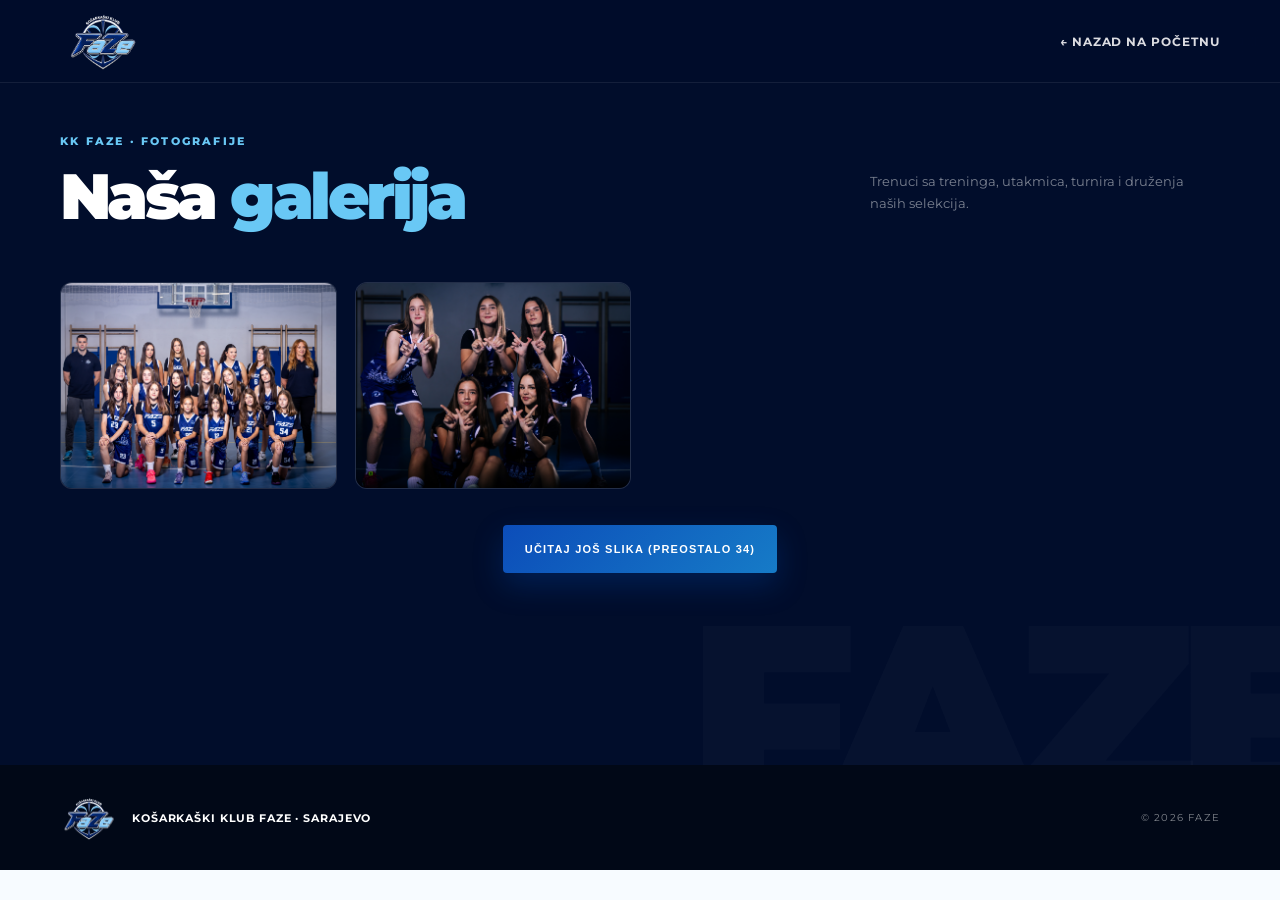
==== galerija.html @ 8faf57f1 "Galerija" ====
<!DOCTYPE html>
<html lang="bs">
<head>
  <meta charset="UTF-8">
  <meta name="viewport" content="width=device-width, initial-scale=1.0">
  <title>Galerija | KK Faze</title>
  <link rel="preconnect" href="https://fonts.googleapis.com">
  <link rel="preconnect" href="https://fonts.gstatic.com" crossorigin>
  <link href="https://fonts.googleapis.com/css2?family=Montserrat:wght@400;500;600;700;800;900&display=swap" rel="stylesheet">
  <link rel="stylesheet" href="styles.css">
  <style>
    .gallery-page {
      padding-top: 130px;
      padding-bottom: 80px;
      min-height: 85vh;
    }
    .gallery-grid {
      display: grid;
      grid-template-columns: repeat(auto-fill, minmax(250px, 1fr));
      gap: 18px;
      margin-top: 36px;
    }
    .gallery-item {
      border-radius: 12px;
      overflow: hidden;
      border: 1px solid rgba(255, 255, 255, 0.1);
      aspect-ratio: 4 / 3;
      cursor: pointer;
      background: rgba(255, 255, 255, 0.04);
      position: relative;
    }
    .gallery-item img {
      width: 100%;
      height: 100%;
      object-fit: cover;
      object-position: center 20%;
      display: block;
      opacity: 0;
      transition: opacity 0.25s ease, transform 0.3s ease;
    }
    .gallery-item img.loaded {
      opacity: 1;
    }
    .gallery-item:hover img {
      transform: scale(1.04);
    }
    .gallery-item.is-broken {
      display: none;
    }
    .load-more-wrap {
      display: flex;
      justify-content: center;
      margin-top: 36px;
    }

    /* Lightbox za uvećani prikaz slike */
    .lightbox {
      display: none;
      position: fixed;
      inset: 0;
      background: rgba(5, 10, 24, 0.94);
      z-index: 9999;
      align-items: center;
      justify-content: center;
      padding: 24px;
    }
    .lightbox.active {
      display: flex;
    }
    .lightbox img {
      max-width: 94vw;
      max-height: 90vh;
      width: auto;
      height: auto;
      object-fit: contain;
      border-radius: 8px;
      box-shadow: 0 20px 50px rgba(0, 0, 0, 0.65);
    }
    .lightbox-close {
      position: absolute;
      top: 20px;
      right: 30px;
      color: #fff;
      font-size: 38px;
      cursor: pointer;
      line-height: 1;
      user-select: none;
    }
  </style>
</head>
<body>

  <header class="site-header">
    <div class="container nav-wrap">
      <a class="brand" href="index.html" aria-label="Faze početna">
        <img src="images/KKFAZE.png" alt="Logo KK Faze">
      </a>

      <nav class="main-nav" style="display: flex; align-items: center; gap: 20px;">
        <a href="index.html">← Nazad na početnu</a>
      </nav>
    </div>
  </header>

  <main class="dark-section gallery-page">
    <div class="container">
      <div class="section-heading">
        <div>
          <span class="section-label light">KK FAZE · FOTOGRAFIJE</span>
          <h2>Naša <em>galerija</em></h2>
        </div>
        <p>Trenuci sa treninga, utakmica, turnira i druženja naših selekcija.</p>
      </div>

      <div class="gallery-grid" id="galleryGrid"></div>

      <div class="load-more-wrap">
        <button type="button" id="loadMoreBtn" class="btn btn-primary" style="cursor: pointer; border: none;">
          Učitaj još slika
        </button>
      </div>
    </div>
  </main>

  <div class="lightbox" id="lightbox" onclick="closeLightbox()">
    <span class="lightbox-close" aria-label="Zatvori">&times;</span>
    <img id="lightbox-img" src="" alt="Uvećana slika" onclick="event.stopPropagation()">
  </div>

  <footer>
    <div class="container footer-wrap">
      <div class="footer-brand">
        <img src="images/KKFAZE.png" alt="KK Faze">
        <span>Košarkaški klub Faze · Sarajevo</span>
      </div>
      <div class="copyright">© <span id="year"></span> FAZE</div>
    </div>
  </footer>

  <script>
    document.getElementById('year').textContent = new Date().getFullYear();

    const photoNumbers = [
      14, 20, 42, 49, 81, 86, 97, 100, 107, 108, 111, 116, 119, 121, 123,
      124, 125, 126, 130, 132, 133, 136, 143, 144, 147, 149, 240, 242, 153,
      163, 169, 172, 176, 179, 181, 188, 193, 198, 205, 209, 211, 221, 222,
      227, 231, 234
    ];

    const BATCH_SIZE = 12;
    let currentIndex = 0;

    const galleryGrid = document.getElementById('galleryGrid');
    const loadMoreBtn = document.getElementById('loadMoreBtn');

    function renderBatch() {
      const nextBatch = photoNumbers.slice(currentIndex, currentIndex + BATCH_SIZE);

      nextBatch.forEach((num) => {
        const src = `galerija/${num}_FAZE_Sarajevo.jpg`;

        const item = document.createElement('div');
        item.className = 'gallery-item';

        const img = document.createElement('img');
        img.src = src;
        img.alt = `KK Faze Sarajevo - fotografija ${num}`;
        img.decoding = 'async';

        img.addEventListener('load', () => {
          img.classList.add('loaded');
        });

        img.addEventListener('error', () => {
          item.classList.add('is-broken');
        });

        item.addEventListener('click', () => openLightbox(src, img.alt));
        item.appendChild(img);
        galleryGrid.appendChild(item);
      });

      currentIndex += nextBatch.length;
      updateButtonState();
    }

    function updateButtonState() {
      const remaining = photoNumbers.length - currentIndex;
      if (remaining <= 0) {
        loadMoreBtn.style.display = 'none';
      } else {
        loadMoreBtn.textContent = `Učitaj još slika (preostalo ${remaining})`;
      }
    }

    loadMoreBtn.addEventListener('click', renderBatch);

    function openLightbox(src, alt) {
      const lightboxImg = document.getElementById('lightbox-img');
      lightboxImg.src = src;
      lightboxImg.alt = alt;
      document.getElementById('lightbox').classList.add('active');
    }

    function closeLightbox() {
      document.getElementById('lightbox').classList.remove('active');
    }

    document.addEventListener('keydown', (e) => {
      if (e.key === 'Escape') closeLightbox();
    });

    renderBatch();
  </script>
</body>
</html>
---- styles.css ----
/* =========================
   ŽKK FAZE — styles.css
   ========================= */

:root {
  --navy: #031b55;
  --navy-dark: #010d2b;
  --blue: #0b3f9e;
  --blue-light: #69c8f5;
  --cyan: #8cddff;
  --white: #f7fbff;
  --text: #102044;
  --muted: #64708a;
  --line: rgba(3, 27, 85, 0.12);
  --shadow: 0 24px 70px rgba(1, 13, 43, 0.16);
}

* { box-sizing: border-box; }

html {
  scroll-behavior: smooth;
}

body {
  margin: 0;
  font-family: "Montserrat", Arial, sans-serif;
  color: var(--text);
  background: var(--white);
  overflow-x: hidden;
}

a {
  color: inherit;
  text-decoration: none;
}

img {
  max-width: 100%;
  display: block;
}

.container {
  width: min(1160px, calc(100% - 40px));
  margin: 0 auto;
}

/* NAVIGATION */
.site-header {
  position: fixed;
  inset: 0 0 auto;
  z-index: 100;
  background: rgba(1, 13, 43, 0.82);
  backdrop-filter: blur(18px);
  border-bottom: 1px solid rgba(255,255,255,.08);
}

.nav-wrap {
  min-height: 82px;
  display: flex;
  align-items: center;
  justify-content: space-between;
}

.brand img {
  width: 86px;
  height: 58px;
  object-fit: contain;
}

.main-nav {
  display: flex;
  align-items: center;
  gap: 30px;
  color: rgba(255,255,255,.86);
  font-size: 12px;
  font-weight: 700;
  letter-spacing: .08em;
  text-transform: uppercase;
}

.main-nav a {
  transition: color .2s ease;
}

.main-nav a:hover {
  color: var(--cyan);
}

/* NOVO: Stilovi za mobilne brze ikone/dugmad pored menija */
.mobile-header-actions {
  display: none;
  align-items: center;
  gap: 12px;
}

.header-insta-icon {
  color: white;
  display: flex;
  align-items: center;
  justify-content: center;
  padding: 6px;
  background: rgba(255,255,255,0.08);
  border-radius: 4px;
  border: 1px solid rgba(255,255,255,0.15);
}

.header-contact-btn {
  font-size: 10px;
  font-weight: 800;
  letter-spacing: 0.1em;
  text-transform: uppercase;
  background: var(--blue-light);
  color: var(--navy-dark);
  padding: 8px 12px;
  border-radius: 4px;
}

.menu-toggle {
  display: none;
  background: none;
  border: 0;
  padding: 10px;
  cursor: pointer;
}

.menu-toggle span {
  display: block;
  width: 25px;
  height: 2px;
  margin: 5px 0;
  background: white;
}

/* HERO */
.hero {
  min-height: 790px;
  position: relative;
  overflow: hidden;
  color: white;
  background: linear-gradient(120deg, #010c27 0%, #032263 52%, #04133b 100%);
  padding-top: 82px;
}

.hero::before {
  content: "";
  position: absolute;
  inset: 0;
  opacity: .22;
  background-image: 
    linear-gradient(rgba(255,255,255,.035) 1px, transparent 1px),
    linear-gradient(90deg, rgba(255,255,255,.035) 1px, transparent 1px);
  background-size: 55px 55px;
}

.hero-grid {
  min-height: 610px;
  position: relative;
  z-index: 2;
  display: grid;
  grid-template-columns: 1fr 1fr;
  align-items: center;
  gap: 30px;
}

.hero-copy {
  padding: 65px 0 80px;
}

.eyebrow, .section-label {
  display: inline-block;
  margin-bottom: 18px;
  font-size: 11px;
  font-weight: 800;
  letter-spacing: .2em;
  color: var(--blue);
}

.eyebrow {
  color: var(--blue-light);
}

.hero h1 {
  margin: 0;
  font-size: clamp(58px, 8vw, 104px);
  line-height: .86;
  font-weight: 900;
  letter-spacing: -.07em;
}

.hero h1 span {
  color: var(--blue-light);
  text-shadow: 0 0 35px rgba(105, 200, 245, .22);
}

.hero-copy p {
  max-width: 560px;
  margin: 34px 0 30px;
  color: rgba(255,255,255,.7);
  line-height: 1.8;
  font-size: 15px;
}

.hero-actions, .cta-actions {
  display: flex;
  flex-wrap: wrap;
  gap: 12px;
}

.btn {
  display: inline-flex;
  align-items: center;
  justify-content: center;
  min-height: 48px;
  padding: 0 22px;
  border-radius: 4px;
  font-size: 11px;
  font-weight: 800;
  letter-spacing: .11em;
  text-transform: uppercase;
  transition: transform .2s ease, background .2s ease, color .2s ease;
}

.btn:hover {
  transform: translateY(-2px);
}

.btn-primary {
  color: white;
  background: linear-gradient(135deg, #0c4db9, #167bc7);
  box-shadow: 0 12px 30px rgba(0, 74, 175, .3);
}

.btn-secondary {
  color: white;
  border: 1px solid rgba(255,255,255,.28);
}

.btn-light {
  background: white;
  color: var(--navy);
}

.btn-outline-light {
  border: 1px solid rgba(255,255,255,.45);
  color: white;
}

.hero-logo {
  position: relative;
  min-height: 510px;
  display: flex;
  align-items: center;
  justify-content: center;
}

.hero-logo img {
  position: relative;
  z-index: 2;
  width: min(570px, 100%);
  filter: drop-shadow(0 30px 30px rgba(0,0,0,.45));
  animation: floatLogo 5s ease-in-out infinite;
}

@keyframes floatLogo {
  0%, 100% { transform: translateY(0) rotate(-1deg); }
  50% { transform: translateY(-10px) rotate(1deg); }
}

.hero-bottom {
  position: absolute;
  bottom: 0;
  left: 0;
  right: 0;
  z-index: 4;
  border-top: 1px solid rgba(255,255,255,.1);
  background: rgba(0, 8, 29, .35);
}

.stats {
  display: grid;
  grid-template-columns: repeat(4, 1fr);
}

.stats div {
  min-height: 92px;
  padding: 18px 24px;
  display: flex;
  align-items: center;
  gap: 16px;
  border-right: 1px solid rgba(255,255,255,.1);
}

.stats div:last-child { border-right: 0; }

.stats strong {
  font-size: 26px;
  color: var(--blue-light);
}

.stats span {
  font-size: 10px;
  font-weight: 700;
  letter-spacing: .13em;
  text-transform: uppercase;
  color: rgba(255,255,255,.55);
}

/* SECTIONS */
.section {
  padding: 115px 0;
}

.two-col {
  display: grid;
  grid-template-columns: .85fr 1.15fr;
  gap: 90px;
  align-items: start;
}

.section-label {
  color: var(--blue);
}

.section-label.light {
  color: var(--blue-light);
}

h2 {
  margin: 0;
  font-size: clamp(44px, 5vw, 70px);
  line-height: .95;
  letter-spacing: -.055em;
  font-weight: 900;
}

h2 em {
  color: var(--blue);
  font-style: normal;
}

.section-text {
  padding-top: 30px;
}

.section-text p,
.school-copy > p {
  font-size: 15px;
  line-height: 1.9;
  color: #4d5a75;
  margin: 0 0 18px;
}

.muted {
  color: #8b94a7 !important;
  font-size: 12px !important;
}

/* DARK SECTION */
.dark-section {
  color: white;
  background: var(--navy-dark);
  position: relative;
  overflow: hidden;
}

.dark-section::after {
  content: "FAZE";
  position: absolute;
  right: -50px;
  bottom: -80px;
  font-size: 260px;
  line-height: 1;
  font-weight: 900;
  letter-spacing: -.08em;
  color: rgba(255,255,255,.018);
}

.section-heading {
  display: flex;
  justify-content: space-between;
  align-items: end;
  gap: 40px;
  margin-bottom: 55px;
}

.section-heading h2 em { color: var(--blue-light); }

.section-heading > p {
  max-width: 350px;
  color: rgba(255,255,255,.48);
  line-height: 1.7;
  font-size: 13px;
}

.cards {
  position: relative;
  z-index: 2;
  display: grid;
  grid-template-columns: repeat(3, 1fr);
  gap: 15px;
}

.cards-6 {
  grid-template-columns: repeat(4, 1fr);
}

/* Prilagođeno za 4 trenera */
.cards-4-grid {
  grid-template-columns: repeat(4, 1fr);
}

.team-card {
  min-height: 290px;
  padding: 45px 35px 55px;
  position: relative;
  overflow: hidden;
  border: 1px solid rgba(255,255,255,.1);
  background: rgba(255,255,255,.025);
  transition: transform .25s ease, border-color .25s ease, background .25s ease;
}

.team-card:hover,
.team-card.featured {
  transform: translateY(-8px);
  border-color: rgba(105, 200, 245, .45);
  background: linear-gradient(145deg, rgba(14, 67, 150, .7), rgba(255,255,255,.025));
}

.card-number {
  position: absolute;
  top: 28px;
  right: 32px;
  font-size: 13px;
  color: rgba(255,255,255,.28);
  font-weight: 700;
}

.team-card h3 {
  margin: 0 0 14px;
  font-size: 24px;
  letter-spacing: -.03em;
}

.team-card p {
  margin: 0;
  color: rgba(255,255,255,.53);
  line-height: 1.7;
  font-size: 13px;
}

/* COACH & LEAGUES SPECIFIC */
.coach {
  background: #f3f7fc;
}

.coach .team-card,
.leagues-section .team-card {
  background: var(--navy-dark);
  border-color: rgba(255, 255, 255, 0.12);
}

.coach .team-card h3,
.leagues-section .team-card h3 {
  color: white;
}

.coach .team-card p,
.leagues-section .team-card p {
  color: rgba(255, 255, 255, 0.75);
}

/* Stilovi za dodatni tekst i listu ispod trenera */
.coach-extra-content {
  margin-top: 60px;
  padding: 40px;
  background: var(--navy-dark);
  border-radius: 8px;
  border: 1px solid rgba(105, 200, 245, 0.2);
  color: white;
}

.coach-extra-intro {
  font-size: 16px;
  font-weight: 600;
  color: var(--blue-light);
  margin-bottom: 25px;
}

.coach-bullet-list {
  list-style: none;
  padding: 0;
  display: grid;
  grid-template-columns: repeat(2, 1fr);
  gap: 15px 30px;
  margin-bottom: 35px;
}

.coach-bullet-list li {
  display: flex;
  align-items: center;
  gap: 12px;
  font-size: 14px;
  font-weight: 500;
  color: rgba(255, 255, 255, 0.9);
}

.coach-bullet-list span {
  width: 22px;
  height: 22px;
  display: grid;
  place-items: center;
  color: white;
  background: var(--blue);
  border-radius: 50%;
  font-size: 11px;
}

.coach-extra-footer {
  border-top: 1px solid rgba(255, 255, 255, 0.1);
  padding-top: 25px;
  text-align: center;
}

.coach-extra-footer p {
  margin: 0 0 5px;
  color: rgba(255, 255, 255, 0.7);
  font-size: 15px;
}

.coach-extra-footer .highlight-goal {
  font-weight: 800;
  color: var(--blue-light);
  font-size: 18px;
  margin-bottom: 25px;
}

.coach-cta-btn {
  margin-top: 10px;
}

.leagues-section {
  background: var(--navy-dark);
  color: white;
}

.leagues-section .section-heading h2 em {
  color: var(--blue-light);
}

.leagues-section .section-heading p {
  color: rgba(255, 255, 255, 0.6);
}

/* SCHOOL */
.school {
  background: #eef5fb;
}

.school-grid {
  display: grid;
  grid-template-columns: 1fr 1fr;
  gap: 0px;
  align-items: center;
}

.school-img {
  width: 100%;       /* Prilagođava se koloni u kojoj se nalazi */
  max-width: 500px;  /* Ovdje ograničite maksimalnu širinu (stavite 400px, 450px ili koliko vam odgovara) */
  height: auto;
  display: block;
}

.school-visual {
  min-height: 560px;
  position: relative;
  display: grid;
  place-items: center;
  background: var(--navy-dark);
  overflow: hidden;
}

.visual-card {
  position: relative;
  z-index: 2;
  width: 70%;
  min-height: 270px;
  padding: 30px;
  display: flex;
  flex-direction: column;
  justify-content: space-between;
  background: rgba(255,255,255,.06);
  border: 1px solid rgba(255,255,255,.16);
  backdrop-filter: blur(10px);
  box-shadow: var(--shadow);
  color: white;
}

.visual-card span {
  font-size: 12px;
  font-weight: 800;
  letter-spacing: .2em;
  color: var(--blue-light);
}

.visual-card strong {
  font-size: clamp(34px, 4vw, 55px);
  line-height: .9;
  letter-spacing: -.06em;
}

.visual-card small {
  font-size: 9px;
  letter-spacing: .18em;
  color: rgba(255,255,255,.5);
  font-weight: 800;
}

.school-copy h2 {
  margin-bottom: 30px;
}

.check-list {
  display: grid;
  gap: 13px;
  margin: 28px 0 32px;
}

.check-list div {
  display: flex;
  gap: 12px;
  align-items: center;
  font-size: 12px;
  font-weight: 700;
}

.check-list span {
  width: 22px;
  height: 22px;
  display: grid;
  place-items: center;
  color: white;
  background: var(--blue);
  border-radius: 50%;
}

/* VALUES */
.value-grid {
  display: grid;
  grid-template-columns: repeat(4, 1fr);
  margin-top: 65px;
  border-top: 1px solid var(--line);
}

.value {
  min-height: 235px;
  padding: 28px 25px;
  border-right: 1px solid var(--line);
}

.value:last-child { border-right: 0; }

.value > span {
  color: var(--blue-light);
  font-weight: 900;
  font-size: 13px;
}

.value h3 {
  margin: 45px 0 12px;
  font-size: 20px;
}

.value p {
  color: #2c3a57;    
  line-height: 1.75;     
  font-size: 14px;     
}

/* O KLUBU */
.about-grid {
  display: grid;
  grid-template-columns: 1fr 1fr;
  gap: 30px;
  align-items: stretch;
}

.about-card {
  padding: 45px;
  background: rgba(255, 255, 255, 0.03);
  border: 1px solid rgba(255, 255, 255, 0.08);
  border-radius: 6px;
  display: flex;
  flex-direction: column;
  justify-content: space-between;
  transition: border-color 0.25s ease;
}

.about-card:hover {
  border-color: rgba(105, 200, 245, 0.35);
}

.about-card h3 {
  margin: 0 0 20px;
  font-size: 28px;
  letter-spacing: -.03em;
  color: white;
}

.about-card p {
  margin: 0 0 18px;
  color: rgba(255, 255, 255, 0.65);
  line-height: 1.8;
  font-size: 14px;
}

.about-quote {
  margin-top: 25px;
  padding: 20px;
  background: rgba(11, 63, 158, 0.2);
  border-left: 3px solid var(--blue-light);
  border-radius: 0 4px 4px 0;
}

.about-quote span {
  display: block;
  font-size: 13px;
  font-weight: 800;
  letter-spacing: 0.15em;
  color: var(--blue-light);
  margin-bottom: 6px;
}

.about-quote small {
  color: rgba(255, 255, 255, 0.5);
  font-size: 12px;
  line-height: 1.5;
}

.about-list {
  list-style: none;
  padding: 0;
  margin: 20px 0;
  display: grid;
  gap: 12px;
}

.about-list li {
  font-size: 13px;
  font-weight: 700;
  color: rgba(255, 255, 255, 0.85);
}

.about-footer-text {
  margin-top: 20px;
  padding-top: 20px;
  border-top: 1px solid rgba(255, 255, 255, 0.08);
  font-size: 13px;
  color: var(--blue-light);
}

/* CTA */
.cta-section {
  position: relative;
  overflow: hidden;
  padding: 115px 0;
  color: white;
  background: 
    radial-gradient(circle at 80% 40%, rgba(42, 130, 223, .35), transparent 30%),
    linear-gradient(125deg, #010b25, #062e78);
}

.cta-section::before {
  content: "";
  position: absolute;
  width: 500px;
  height: 500px;
  right: -130px;
  top: -100px;
  border-radius: 50%;
  border: 1px solid rgba(105,200,245,.12);
  box-shadow: 0 0 0 70px rgba(105,200,245,.025), 0 0 0 140px rgba(105,200,245,.018);
}

.cta {
  position: relative;
  z-index: 2;
}

.cta h2 {
  margin-bottom: 25px;
}

.cta h2 em { color: var(--blue-light); }

.cta p {
  color: rgba(255,255,255,.56);
  font-size: 14px;
  margin-bottom: 30px;
}

/* FOOTER */
footer {
  color: rgba(255,255,255,.5);
  background: #010817;
}

.footer-wrap {
  min-height: 105px;
  display: flex;
  align-items: center;
  justify-content: space-between;
  gap: 25px;
}

.footer-brand {
  display: flex;
  align-items: center;
  gap: 14px;
  color: white;
  font-size: 11px;
  font-weight: 700;
  text-transform: uppercase;
  letter-spacing: .08em;
}

.footer-brand img {
  width: 58px;
  height: 44px;
  object-fit: contain;
}

.footer-links {
  display: flex;
  gap: 22px;
  font-size: 10px;
  text-transform: uppercase;
  letter-spacing: .1em;
  font-weight: 700;
}

.footer-links a:hover { color: var(--blue-light); }

.copyright {
  font-size: 10px;
  letter-spacing: .12em;
}

.main-nav .nav-insta-btn {
  display: inline-flex !important;
  align-items: center;
  gap: 6px;
  background: rgba(255, 255, 255, 0.08); /* Suptilna pozadina koja se uklapa u tamni header */
  border: 1px solid rgba(255, 255, 255, 0.2);
  color: #ffffff !important;
  padding: 7px 14px;
  border-radius: 20px;
  font-weight: 600;
  font-size: 0.9rem;
  transition: all 0.2s ease;
}

.main-nav .nav-insta-btn:hover {
  background: var(--blue-light, #1d4ed8); /* Prelazi u plavu boju kluba na hover */
  border-color: var(--blue-light, #1d4ed8);
  transform: translateY(-1px);
}

#treneri em, .values h2 em { color: var(--blue); }

/* RESPONSIVE (MAX-WIDTH: 900px) */
@media (max-width: 900px) {
  .main-nav {
    gap: 17px;
  }

  .hero {
    min-height: 100vh;
    display: flex;
    flex-direction: column;
    justify-content: center;
  }

  .hero-grid {
    min-height: unset;
    flex: 1;
    display: flex;
    flex-direction: column;
    justify-content: center;
    gap:0px;
  }

  .hero-logo {
    display: flex !important;
    order: -1;
    min-height: 260px;
    margin-bottom: 10px;
  }

  .hero-logo img {
    width: min(260px, 75%);
    animation: none;
  }

  .hero-copy {
    padding-top: 20px;
    text-align: center;
  }

  .hero-copy p {
    margin-left: auto;
    margin-right: auto;
  }

  .hero-actions {
    justify-content: center;
  }

  .two-col,
  .school-grid {
    grid-template-columns: 1fr;
    gap: 55px;
  }

  .cards,
  .cards-6,
  .cards-4-grid {
    grid-template-columns: 1fr;
  }

  .team-card {
    min-height: 250px;
  }

  .school-visual {
    min-height: 350px;
  }

  .value-grid {
    grid-template-columns: repeat(2, 1fr);
  }

  .value:nth-child(2) { border-right: 0; }
  .value:nth-child(3),
  .value:nth-child(4) { border-top: 1px solid var(--line); }

  .footer-wrap {
    flex-wrap: wrap;
    padding: 25px 0;
  }

  .about-grid {
    grid-template-columns: 1fr;
  }
  
  .about-card {
    padding: 30px 20px;
  }

  .coach-bullet-list {
    grid-template-columns: 1fr;
  }
}

/* RESPONSIVE (MAX-WIDTH: 680px) */
@media (max-width: 680px) {
  .container {
    width: min(100% - 28px, 1160px);
  }

  .nav-wrap {
    min-height: 72px;
  }

  
  .main-nav .desktop-only-insta {
    display: none !important;
  }

  .brand img {
    width: 75px;
    height: 52px;
  }

  /* Prikaz novih brzih mobilnih akcija */
  .mobile-header-actions {
    display: flex;
  }

  .menu-toggle {
    display: block;
  }

  .main-nav {
    display: none;
    position: absolute;
    left: 14px;
    right: 14px;
    top: 68px;
    padding: 18px;
    flex-direction: column;
    align-items: stretch;
    background: rgba(1,13,43,.98);
    border: 1px solid rgba(255,255,255,.1);
  }

  .eyebrow{
    display: none;
  }

  .main-nav.open {
    display: flex;
  }

  .main-nav a {
    padding: 10px;
  }

  .hero {
    padding-top: 72px;
  }

  .hero h1 {
    font-size: clamp(48px, 15vw, 80px);
  }

  .hero-copy p {
    font-size: 13px;
  }

  .stats {
    grid-template-columns: repeat(2, 1fr);
  }

  .stats div {
    min-height: 64px;
    padding: 10px 15px;
  }

  .stats strong { font-size: 19px; }
  .stats span { font-size: 8px; }

  .section {
    padding: 80px 0;
  }

  .section-heading {
    display: block;
  }

  .section-heading > p {
    margin-top: 22px;
  }

  .school-visual {
    min-height: 300px;
  }

  .visual-card {
    width: 82%;
    min-height: 210px;
  }

  .value-grid {
    grid-template-columns: 1fr;
  }

  .value,
  .value:nth-child(2) {
    border-right: 0;
    border-bottom: 1px solid var(--line);
  }

  .value:last-child { border-bottom: 0; }

  .footer-wrap {
    display: grid;
    justify-items: start;
  }

  .footer-links {
    flex-wrap: wrap;
  }

  .cta-actions, .hero-actions {
    flex-direction: column;
    width: 100%;
  }

  .cta-actions .btn, .hero-actions .btn {
    width: 100%;
    text-align: center;
  }
  
  .hero-bottom {
    display: none;
  }
}
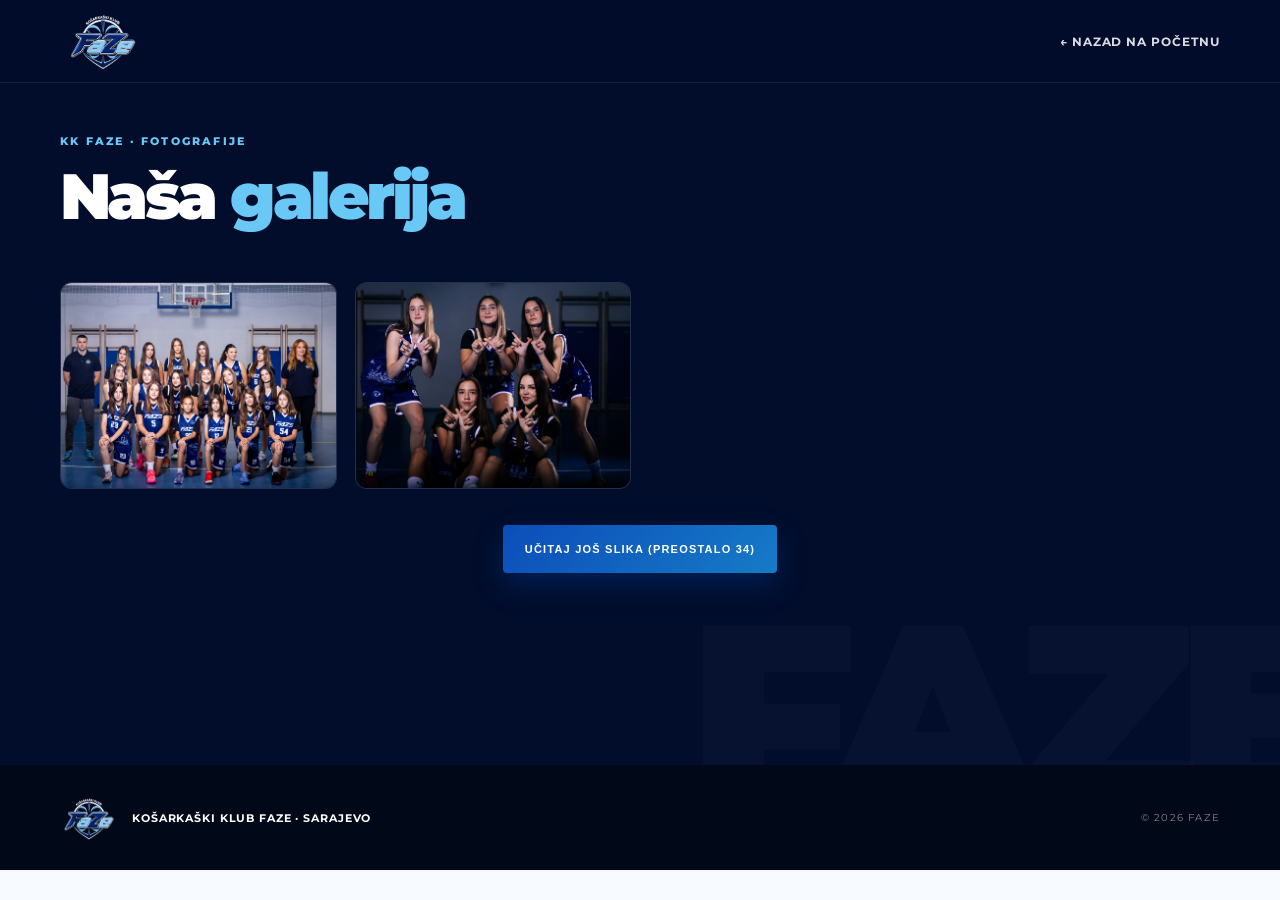
==== commit 72e0b444: "Galerija" ====
--- a/galerija.html
+++ b/galerija.html
@@ -109,7 +109,6 @@
           <span class="section-label light">KK FAZE · FOTOGRAFIJE</span>
           <h2>Naša <em>galerija</em></h2>
         </div>
-        <p>Trenuci sa treninga, utakmica, turnira i druženja naših selekcija.</p>
       </div>
 
       <div class="gallery-grid" id="galleryGrid"></div>
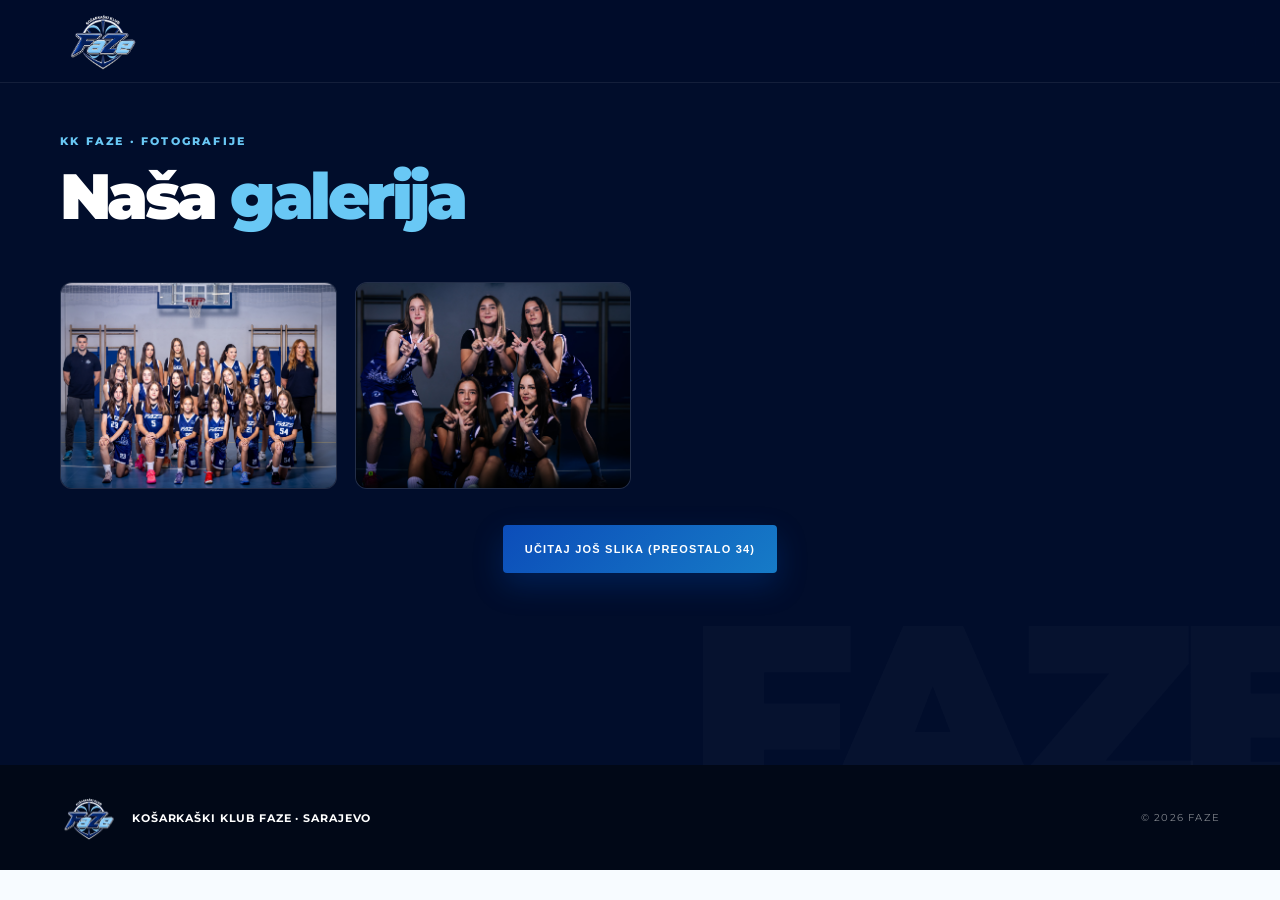
==== commit a0883eb5: "Galerija" ====
--- a/galerija.html
+++ b/galerija.html
@@ -95,10 +95,6 @@
       <a class="brand" href="index.html" aria-label="Faze početna">
         <img src="images/KKFAZE.png" alt="Logo KK Faze">
       </a>
-
-      <nav class="main-nav" style="display: flex; align-items: center; gap: 20px;">
-        <a href="index.html">← Nazad na početnu</a>
-      </nav>
     </div>
   </header>
 
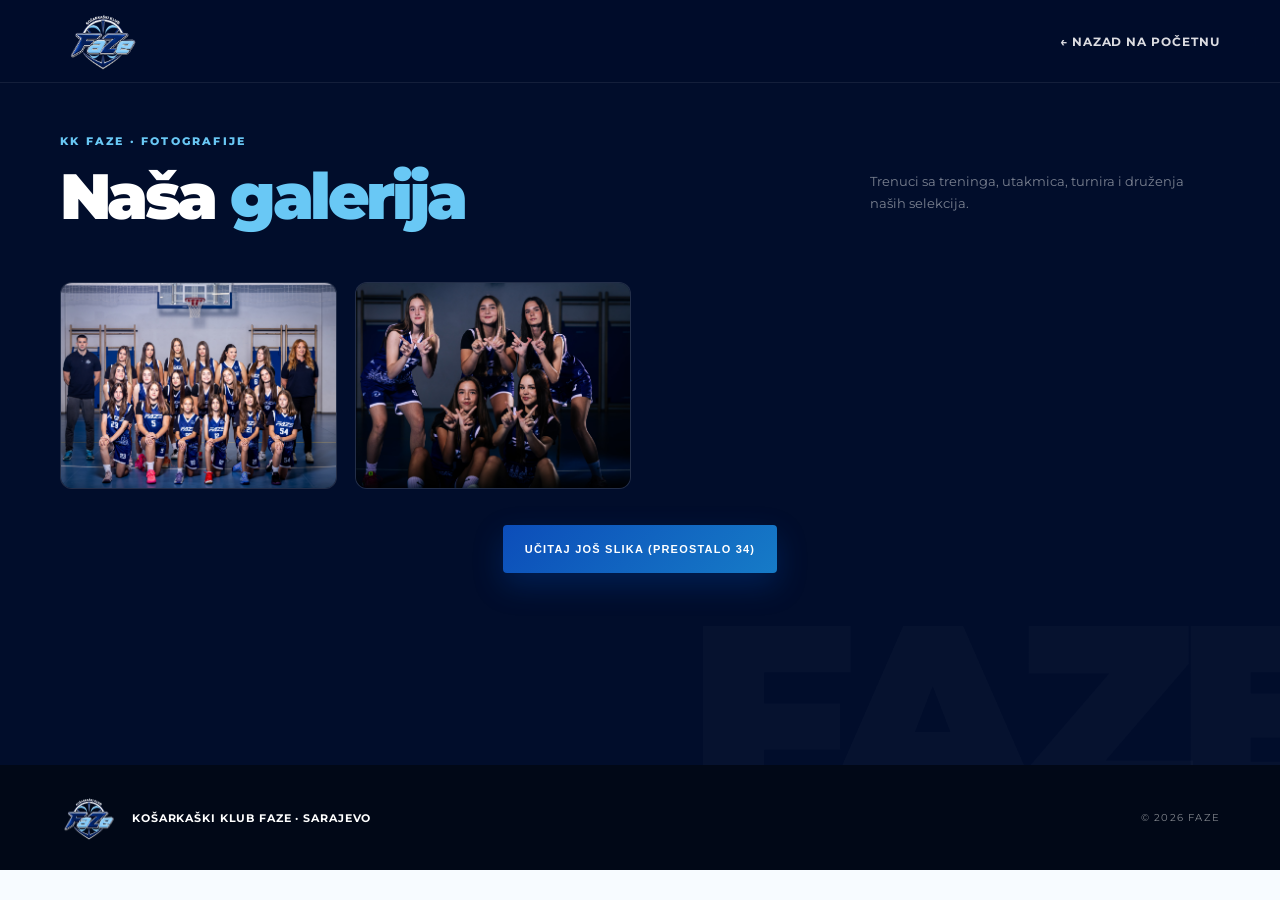
==== commit 9288d32f: "Galerija" ====
--- a/galerija.html
+++ b/galerija.html
@@ -16,7 +16,7 @@
     }
     .gallery-grid {
       display: grid;
-      grid-template-columns: repeat(auto-fill, minmax(250px, 1fr));
+      grid-template-columns: repeat(auto-fill, minmax(240px, 1fr));
       gap: 18px;
       margin-top: 36px;
     }
@@ -35,11 +35,7 @@
       object-fit: cover;
       object-position: center 20%;
       display: block;
-      opacity: 0;
-      transition: opacity 0.25s ease, transform 0.3s ease;
-    }
-    .gallery-item img.loaded {
-      opacity: 1;
+      transition: transform 0.3s ease;
     }
     .gallery-item:hover img {
       transform: scale(1.04);
@@ -51,6 +47,14 @@
       display: flex;
       justify-content: center;
       margin-top: 36px;
+      position: relative;
+      z-index: 5;
+    }
+    #loadMoreBtn {
+      cursor: pointer;
+      border: none;
+      touch-action: manipulation;
+      -webkit-tap-highlight-color: transparent;
     }
 
     /* Lightbox za uvećani prikaz slike */
@@ -95,6 +99,10 @@
       <a class="brand" href="index.html" aria-label="Faze početna">
         <img src="images/KKFAZE.png" alt="Logo KK Faze">
       </a>
+
+      <nav class="main-nav" style="display: flex; align-items: center; gap: 20px;">
+        <a href="index.html">← Nazad na početnu</a>
+      </nav>
     </div>
   </header>
 
@@ -105,12 +113,13 @@
           <span class="section-label light">KK FAZE · FOTOGRAFIJE</span>
           <h2>Naša <em>galerija</em></h2>
         </div>
+        <p>Trenuci sa treninga, utakmica, turnira i druženja naših selekcija.</p>
       </div>
 
       <div class="gallery-grid" id="galleryGrid"></div>
 
       <div class="load-more-wrap">
-        <button type="button" id="loadMoreBtn" class="btn btn-primary" style="cursor: pointer; border: none;">
+        <button type="button" id="loadMoreBtn" class="btn btn-primary">
           Učitaj još slika
         </button>
       </div>
@@ -133,79 +142,100 @@
   </footer>
 
   <script>
-    document.getElementById('year').textContent = new Date().getFullYear();
-
-    const photoNumbers = [
-      14, 20, 42, 49, 81, 86, 97, 100, 107, 108, 111, 116, 119, 121, 123,
-      124, 125, 126, 130, 132, 133, 136, 143, 144, 147, 149, 240, 242, 153,
-      163, 169, 172, 176, 179, 181, 188, 193, 198, 205, 209, 211, 221, 222,
-      227, 231, 234
-    ];
-
-    const BATCH_SIZE = 12;
-    let currentIndex = 0;
-
-    const galleryGrid = document.getElementById('galleryGrid');
-    const loadMoreBtn = document.getElementById('loadMoreBtn');
-
-    function renderBatch() {
-      const nextBatch = photoNumbers.slice(currentIndex, currentIndex + BATCH_SIZE);
-
-      nextBatch.forEach((num) => {
-        const src = `galerija/${num}_FAZE_Sarajevo.jpg`;
-
-        const item = document.createElement('div');
-        item.className = 'gallery-item';
-
-        const img = document.createElement('img');
-        img.src = src;
-        img.alt = `KK Faze Sarajevo - fotografija ${num}`;
-        img.decoding = 'async';
-
-        img.addEventListener('load', () => {
-          img.classList.add('loaded');
+    (function () {
+      const yearEl = document.getElementById('year');
+      if (yearEl) {
+        yearEl.textContent = new Date().getFullYear();
+      }
+
+      const photoNumbers = [
+        14, 20, 42, 49, 81, 86, 97, 100, 107, 108, 111, 116, 119, 121, 123,
+        124, 125, 126, 130, 132, 133, 136, 143, 144, 147, 149, 240, 242, 153,
+        163, 169, 172, 176, 179, 181, 188, 193, 198, 205, 209, 211, 221, 222,
+        227, 231, 234
+      ];
+
+      const BATCH_SIZE = 12;
+      let currentIndex = 0;
+
+      const galleryGrid = document.getElementById('galleryGrid');
+      const loadMoreBtn = document.getElementById('loadMoreBtn');
+      const lightbox = document.getElementById('lightbox');
+      const lightboxImg = document.getElementById('lightbox-img');
+
+      function updateButtonState() {
+        const remaining = photoNumbers.length - currentIndex;
+        if (remaining <= 0) {
+          loadMoreBtn.style.display = 'none';
+        } else {
+          loadMoreBtn.style.display = 'inline-flex';
+          loadMoreBtn.textContent = `Učitaj još slika (preostalo ${remaining})`;
+        }
+      }
+
+      function renderBatch() {
+        if (currentIndex >= photoNumbers.length) {
+          updateButtonState();
+          return;
+        }
+
+        const nextBatch = photoNumbers.slice(currentIndex, currentIndex + BATCH_SIZE);
+
+        nextBatch.forEach((num) => {
+          const src = `galerija/${num}_FAZE_Sarajevo.jpg`;
+
+          const item = document.createElement('div');
+          item.className = 'gallery-item';
+
+          const img = document.createElement('img');
+          img.alt = `KK Faze Sarajevo - fotografija ${num}`;
+          img.decoding = 'async';
+
+          img.addEventListener('error', () => {
+            item.classList.add('is-broken');
+          });
+
+          img.src = src;
+
+          item.addEventListener('click', () => {
+            openLightbox(src, img.alt);
+          });
+
+          item.appendChild(img);
+          galleryGrid.appendChild(item);
         });
 
-        img.addEventListener('error', () => {
-          item.classList.add('is-broken');
-        });
-
-        item.addEventListener('click', () => openLightbox(src, img.alt));
-        item.appendChild(img);
-        galleryGrid.appendChild(item);
+        currentIndex += nextBatch.length;
+        updateButtonState();
+      }
+
+      function handleLoadMore(e) {
+        if (e) {
+          e.preventDefault();
+        }
+        renderBatch();
+      }
+
+      loadMoreBtn.addEventListener('click', handleLoadMore);
+
+      function openLightbox(src, alt) {
+        lightboxImg.src = src;
+        lightboxImg.alt = alt;
+        lightbox.classList.add('active');
+      }
+
+      function closeLightbox() {
+        lightbox.classList.remove('active');
+      }
+
+      lightbox.addEventListener('click', closeLightbox);
+
+      document.addEventListener('keydown', (e) => {
+        if (e.key === 'Escape') closeLightbox();
       });
 
-      currentIndex += nextBatch.length;
-      updateButtonState();
-    }
-
-    function updateButtonState() {
-      const remaining = photoNumbers.length - currentIndex;
-      if (remaining <= 0) {
-        loadMoreBtn.style.display = 'none';
-      } else {
-        loadMoreBtn.textContent = `Učitaj još slika (preostalo ${remaining})`;
-      }
-    }
-
-    loadMoreBtn.addEventListener('click', renderBatch);
-
-    function openLightbox(src, alt) {
-      const lightboxImg = document.getElementById('lightbox-img');
-      lightboxImg.src = src;
-      lightboxImg.alt = alt;
-      document.getElementById('lightbox').classList.add('active');
-    }
-
-    function closeLightbox() {
-      document.getElementById('lightbox').classList.remove('active');
-    }
-
-    document.addEventListener('keydown', (e) => {
-      if (e.key === 'Escape') closeLightbox();
-    });
-
-    renderBatch();
+      renderBatch();
+    })();
   </script>
 </body>
 </html>
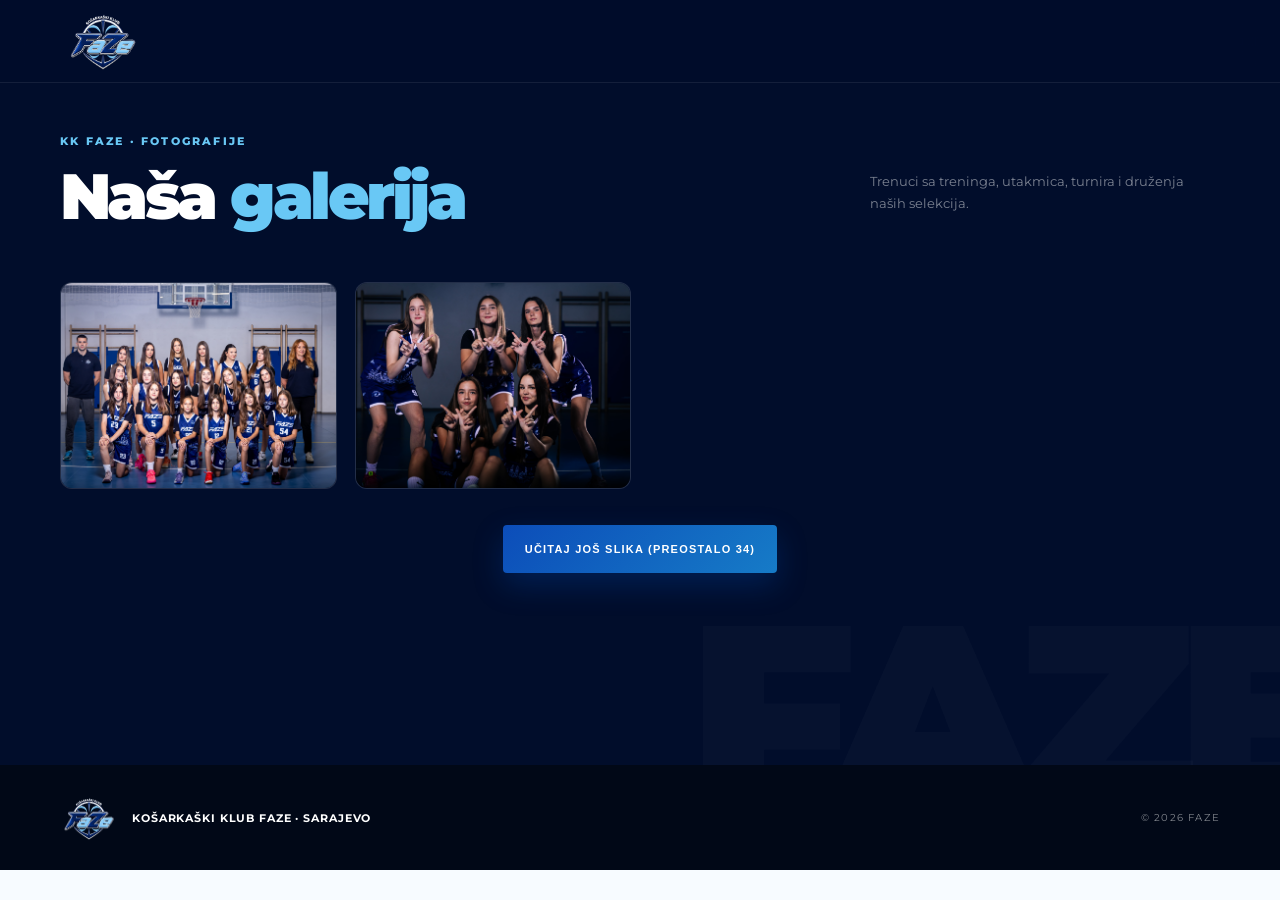
==== commit e70b2c77: "Galerija" ====
--- a/galerija.html
+++ b/galerija.html
@@ -99,10 +99,6 @@
       <a class="brand" href="index.html" aria-label="Faze početna">
         <img src="images/KKFAZE.png" alt="Logo KK Faze">
       </a>
-
-      <nav class="main-nav" style="display: flex; align-items: center; gap: 20px;">
-        <a href="index.html">← Nazad na početnu</a>
-      </nav>
     </div>
   </header>
 
